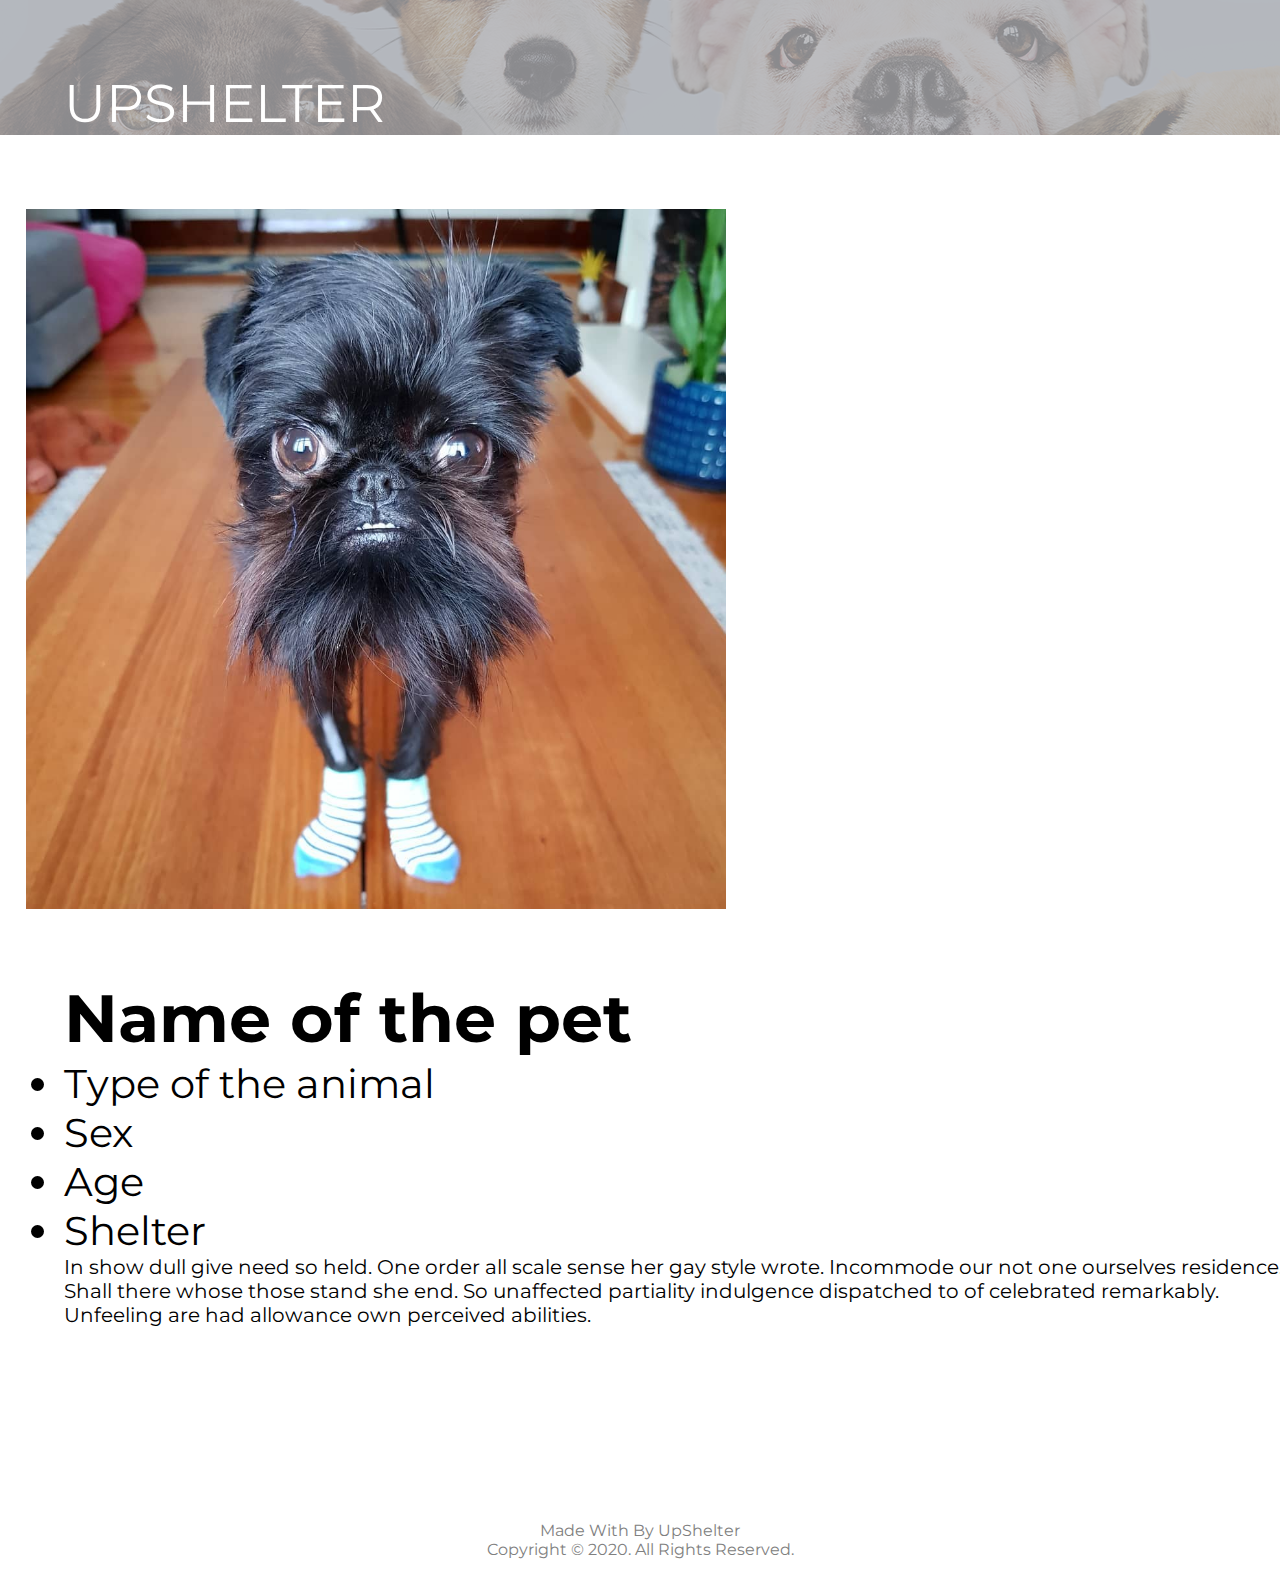
==== htmls/pet-details-page/index.html @ ecfe5653 "First commit. Second and first pages added." ====
<!DOCTYPE html>
<html lang="en">
<head>
    <meta charset="UTF-8">
    <title>page3</title>
    <link rel="stylesheet" href="assets/css/style.css">
    <link href="https://fonts.googleapis.com/css2?family=Montserrat:wght@700&display=swap" rel="stylesheet">

</head>
<body>
<header>
    <div class="header__logo"><p>upshelter</p></div>
</header>
<div id="middle">
    <section id="photo">
        <div class="image">
            <!--            <img src="images/pet.jpg" alt="">-->
            <img src="assets/images/pet.jpg" height="700" alt="">
            <!--            <div style="overflow: hidden; width: XXpx;  height: XXpx;" ><img src="картинка.jpg"></div>-->
        </div>
    </section>

    <aside id="content">
        <div id="text">
            <h1>Name of the pet</h1>
            <ul>
                <li>Type of the animal</li>
                <li>Sex</li>
                <li>Age</li>
                <li>Shelter</li>
            </ul>
            <div class="description">
                In show dull give need so held. One order all scale sense her gay style wrote. Incommode our not one
                ourselves residence. Shall there whose those stand she end. So unaffected partiality indulgence
                dispatched to of celebrated remarkably. Unfeeling are had allowance own perceived abilities.
            </div>
        </div>
        <button class="button">to shelter</button>
    </aside>
</div>
<footer class="footer"><p>Made With By UpShelter</p>

    <p>Copyright © 2020. All Rights Reserved.</p>
</footer>
</body>
</html>
---- htmls/pet-details-page/assets/css/style.css ----
*{
    margin: 0;
    padding: 0;
}

html {
    height: 100%;
}

body
{
    font-family: 'Montserrat', sans-serif;
    display: flex;
    flex-direction: column;
    /*height: 100vh;*/
}

header
{
    width: 100%;
    background: url('../images/a.png');
    height: 135px;
    display: block;
    margin-left: auto;
    margin-right: auto
}

.header__logo
{
    text-transform: uppercase;
    padding-top: 70px;
    font-size: 40pt;
    margin-left: 5%;
    color: #ffffff;
}

.content {
    flex: 1 0 auto; /* Prevent Chrome, Opera, and Safari from letting these items shrink to smaller than their content's default minimum size. */
    padding: 20px;
}
.footer {
    flex-shrink: 0; /* Prevent Chrome, Opera, and Safari from letting these items shrink to smaller than their content's default minimum size. */
    padding: 20px;
    text-align: center;
    color: gray;
}

/*#stretcher {*/
/*    position:absolute;*/
/*    right:0;*/
/*    bottom:0;*/
/*    z-index:0;*/
/*    width:35%;*/
/*    background-color:#fff;*/
/*    color:inherit;*/
/*}*/
/*html>body #stretcher {*/
/*    top:0;*/
/*}*/
/** html #stretcher {*/
/*    height:1000em;*/
/*}*/

#middle {
    position:relative;
    z-index:4;
    overflow:hidden;
    width:100%;
    /*min-width:640px;*/
    /*max-width: 1640px;*/
    background-color:#fff;
    margin: 0 auto;
    padding-top: 50px;
    color:inherit;
    flex: 1 0 auto; /* Prevent Chrome, Opera, and Safari from letting these items shrink to smaller than their content's default minimum size. */
    display: grid;
    /*grid-template-columns: repeat(auto-fit, minmax(320px, 1fr));*/
    grid-template-columns: repeat(auto-fit, minmax(700px, 1fr));
    grid-gap: 1rem;

}
*html #middle {
    overflow:visible;
    height:100%;
}

#photo {
    position:relative;
    z-index:1;
    /*float:left;*/
    /*border: 2px solid #9799a7;*/
    padding:1.5em 2%;
}
/** html #content {*/
/*    width:60.8%;*/
/*}*/
/**+html #content {*/
/*    width:60.8%;*/
/*}*/

#content {
    position:relative;
    z-index:1;
    /*float:left;*/
    /*border: 2px solid #9799a7;*/
    padding:1.5em 2%;
    left: 3%;
    background-color:#fff;
    color:inherit;
    /*width: 40%;*/
    height: 500px;
}

#text {

    position:relative;
    z-index:1;
    background-color:#fff;
    color:inherit;
}

h1{
    font-size: 50pt;
}
ul{
    font-size: 30pt;
}
.description{
    font-size: 15pt;
}

.button {
    position: relative;
    text-align: center;
    padding: 15px 25px;
    top: 225px;
    font-size: 30pt;
    cursor: pointer;
    text-decoration: none;
    outline: none;
    color: #fff;
    background-color: #7b77c9;
    border: none;
    border-radius: 5px;
    box-shadow: 0 9px #999;
    text-transform: uppercase;
    margin-left: 50%;
    height: 90px;
    width: 323px;
}

.button:hover {background-color: #706bdf}

.button:active {
    background-color: #706bdf;
    box-shadow: 0 5px #666;
    transform: translateY(4px);
}

.image
{
    width: 100%;
    height: 100%;
    object-fit: cover;
    object-position: 0 0;
}
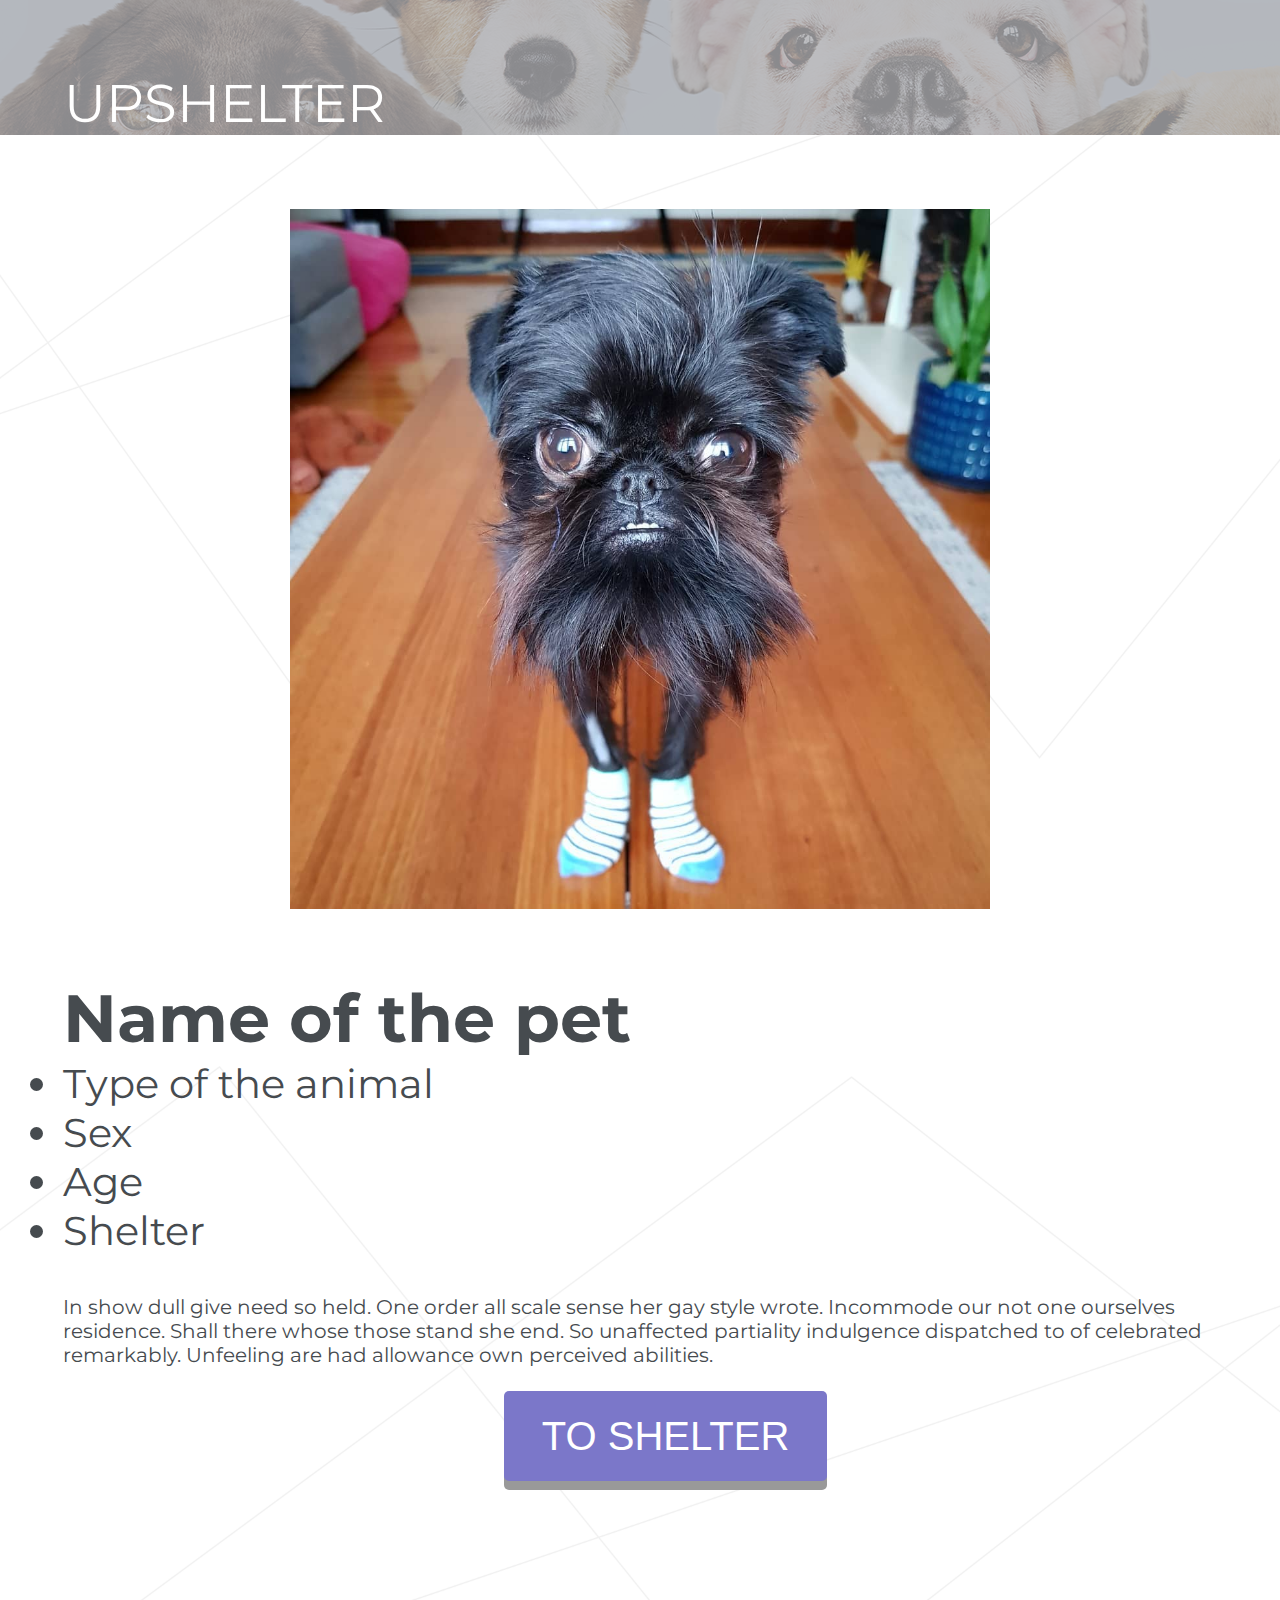
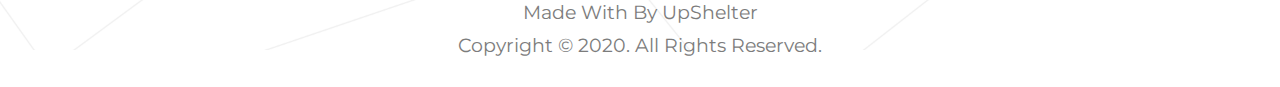
==== commit 849337ef: "Merge branch 'master' of https://github.com/cherny77/UpShelter" ====
--- a/htmls/pet-details-page/index.html
+++ b/htmls/pet-details-page/index.html
@@ -4,7 +4,8 @@
     <meta charset="UTF-8">
     <title>page3</title>
     <link rel="stylesheet" href="assets/css/style.css">
-    <link href="https://fonts.googleapis.com/css2?family=Montserrat:wght@700&display=swap" rel="stylesheet">
+    <link href="https://fonts.googleapis.com/css?family=Montserrat:400,700&display=swap&subset=cyrillic,cyrillic-ext"
+          rel="stylesheet">
 
 </head>
 <body>
@@ -14,9 +15,7 @@
 <div id="middle">
     <section id="photo">
         <div class="image">
-            <!--            <img src="images/pet.jpg" alt="">-->
             <img src="assets/images/pet.jpg" height="700" alt="">
-            <!--            <div style="overflow: hidden; width: XXpx;  height: XXpx;" ><img src="картинка.jpg"></div>-->
         </div>
     </section>
 
@@ -35,12 +34,20 @@
                 dispatched to of celebrated remarkably. Unfeeling are had allowance own perceived abilities.
             </div>
         </div>
-        <button class="button">to shelter</button>
+
+        <div id="button">
+            <button class="button">to shelter</button>
+        </div>
     </aside>
 </div>
-<footer class="footer"><p>Made With By UpShelter</p>
+<footer class="footer">
+        <div class="footer__container">
 
-    <p>Copyright © 2020. All Rights Reserved.</p>
+                <p class="footer__text">Made With By UpShelter</p>
+                <p class="footer__text">Copyright © 2020. All Rights Reserved.</p>
+
+        </div>
+
 </footer>
 </body>
 </html>--- a/htmls/pet-details-page/assets/css/style.css
+++ b/htmls/pet-details-page/assets/css/style.css
@@ -12,7 +12,10 @@
     font-family: 'Montserrat', sans-serif;
     display: flex;
     flex-direction: column;
-    /*height: 100vh;*/
+    background: url("../images/background.png") center no-repeat;
+    -webkit-background-size: cover;
+    background-size: cover;
+
 }
 
 header
@@ -38,45 +41,20 @@
     flex: 1 0 auto; /* Prevent Chrome, Opera, and Safari from letting these items shrink to smaller than their content's default minimum size. */
     padding: 20px;
 }
-.footer {
-    flex-shrink: 0; /* Prevent Chrome, Opera, and Safari from letting these items shrink to smaller than their content's default minimum size. */
-    padding: 20px;
-    text-align: center;
-    color: gray;
-}
 
-/*#stretcher {*/
-/*    position:absolute;*/
-/*    right:0;*/
-/*    bottom:0;*/
-/*    z-index:0;*/
-/*    width:35%;*/
-/*    background-color:#fff;*/
-/*    color:inherit;*/
-/*}*/
-/*html>body #stretcher {*/
-/*    top:0;*/
-/*}*/
-/** html #stretcher {*/
-/*    height:1000em;*/
-/*}*/
 
 #middle {
     position:relative;
     z-index:4;
     overflow:hidden;
     width:100%;
-    /*min-width:640px;*/
-    /*max-width: 1640px;*/
-    background-color:#fff;
     margin: 0 auto;
     padding-top: 50px;
-    color:inherit;
     flex: 1 0 auto; /* Prevent Chrome, Opera, and Safari from letting these items shrink to smaller than their content's default minimum size. */
     display: grid;
-    /*grid-template-columns: repeat(auto-fit, minmax(320px, 1fr));*/
     grid-template-columns: repeat(auto-fit, minmax(700px, 1fr));
     grid-gap: 1rem;
+    padding-bottom: 100px;
 
 }
 *html #middle {
@@ -87,37 +65,40 @@
 #photo {
     position:relative;
     z-index:1;
-    /*float:left;*/
-    /*border: 2px solid #9799a7;*/
+    display: block;
+    margin-left: auto;
+    margin-right: auto;
+    right: 0;
     padding:1.5em 2%;
 }
-/** html #content {*/
-/*    width:60.8%;*/
-/*}*/
-/**+html #content {*/
-/*    width:60.8%;*/
-/*}*/
+
 
 #content {
     position:relative;
     z-index:1;
     /*float:left;*/
     /*border: 2px solid #9799a7;*/
-    padding:1.5em 2%;
+    padding-right: 2%;
     left: 3%;
-    background-color:#fff;
-    color:inherit;
     /*width: 40%;*/
-    height: 500px;
+    height: 700px;
 }
 
 #text {
 
-    position:relative;
-    z-index:1;
-    background-color:#fff;
-    color:inherit;
+    position: relative;
+    padding:1.5em 2%;
+    height: 580px;
+    z-index: 1;
+    color: #464b4f;
 }
+
+#button{
+    position: relative;
+    z-index: 1;
+    color: inherit;
+}
+
 
 h1{
     font-size: 50pt;
@@ -127,13 +108,14 @@
 }
 .description{
     font-size: 15pt;
+    margin-top: 40px;
+    color: #464b4f;
 }
 
 .button {
     position: relative;
     text-align: center;
     padding: 15px 25px;
-    top: 225px;
     font-size: 30pt;
     cursor: pointer;
     text-decoration: none;
@@ -147,6 +129,23 @@
     margin-left: 50%;
     height: 90px;
     width: 323px;
+}
+
+@media all and (max-width: 1400px) {
+
+    .button{
+        display: block;
+        margin-left: auto;
+        margin-right: auto;
+    }
+
+    #content{
+        height: auto;
+    }
+
+    #text{
+        height: auto;
+    }
 }
 
 .button:hover {background-color: #706bdf}
@@ -166,6 +165,23 @@
 }
 
 
+/*Footer*/
+.footer {
+    flex-shrink: 0; /* Prevent Chrome, Opera, and Safari from letting these items shrink to smaller than their content's default minimum size. */
+    padding: 20px;
+    text-align: center;
+    color: gray;
+}
 
+.footer__container {
+    margin-top: 100px;
+    width: 100%;
+    max-width: 55%;
+    margin: 0 auto;
+}
 
-
+.footer__text {
+    margin-bottom: 10px;
+    font-size: 14pt;
+    color: #7c7c7c;
+}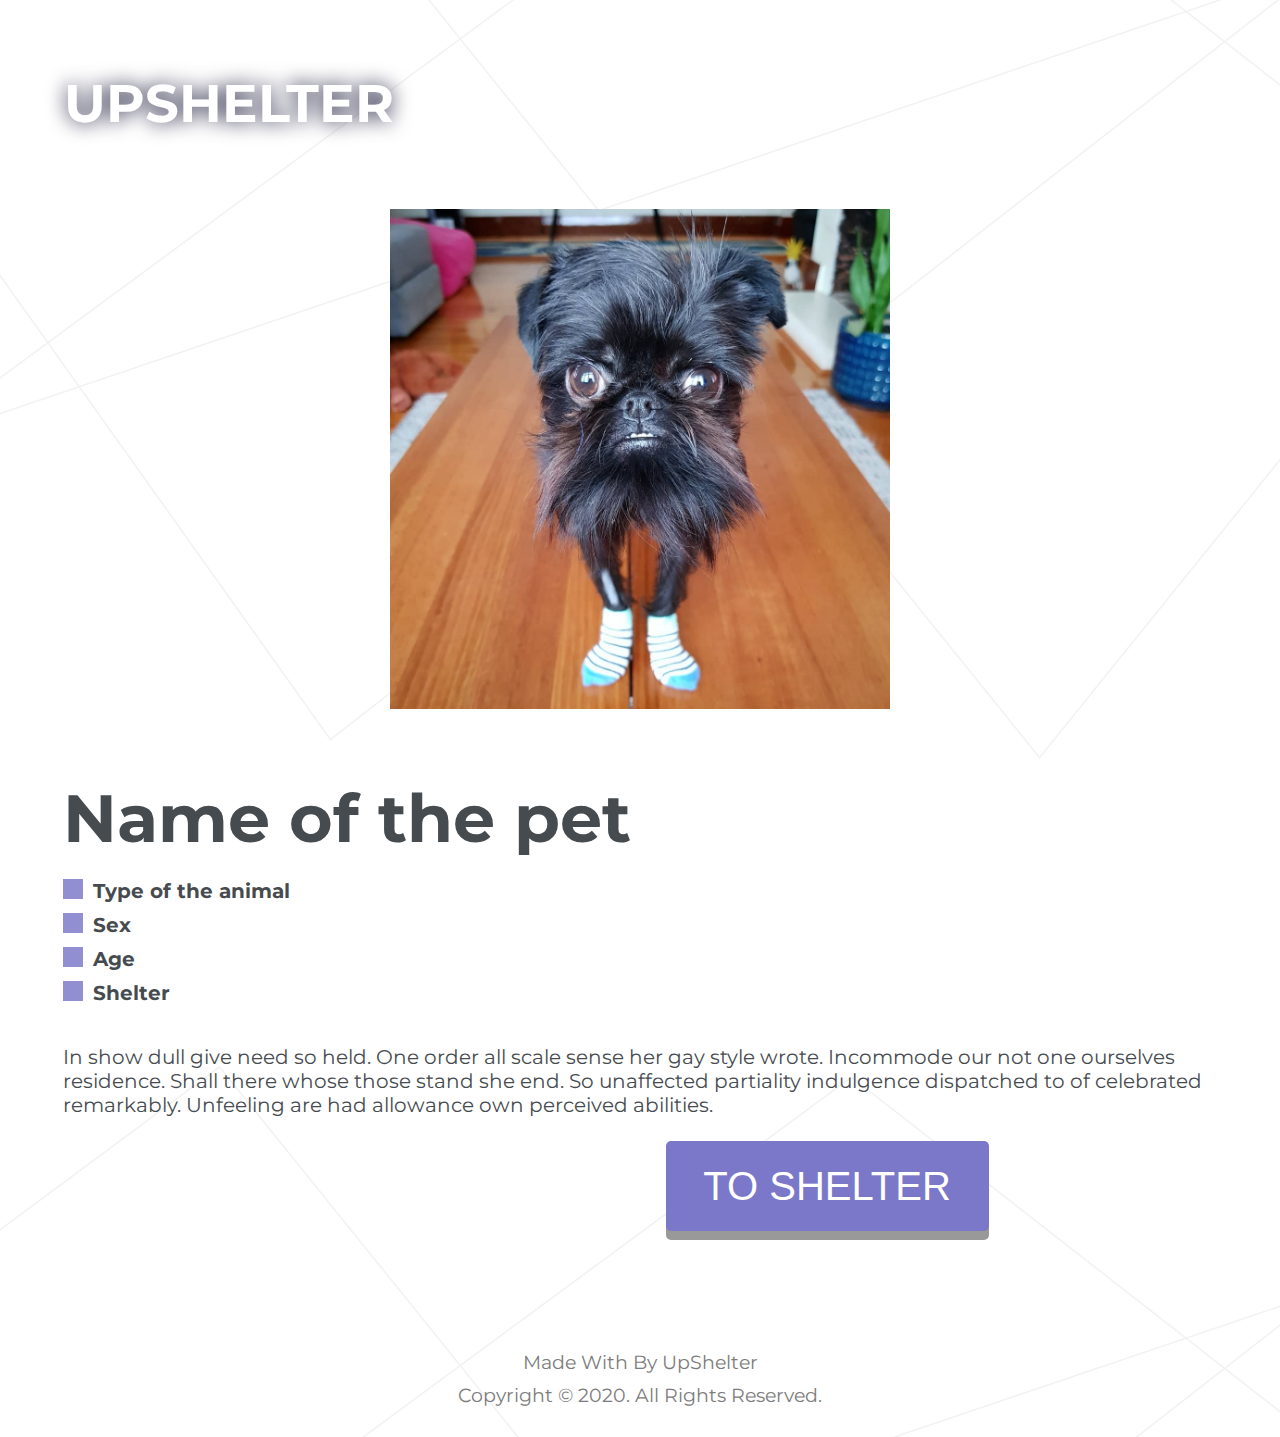
==== commit 65764d3b: "fixed dropdown" ====
--- a/htmls/pet-details-page/index.html
+++ b/htmls/pet-details-page/index.html
@@ -10,24 +10,37 @@
 </head>
 <body>
 <header>
-    <div class="header__logo"><p>upshelter</p></div>
+    <div class="header__title"><p>upshelter</p></div>
 </header>
 <div id="middle">
     <section id="photo">
         <div class="image">
-            <img src="assets/images/pet.jpg" height="700" alt="">
+            <img src="assets/images/pet.jpg" height="500" alt="">
         </div>
     </section>
 
     <aside id="content">
         <div id="text">
-            <h1>Name of the pet</h1>
-            <ul>
-                <li>Type of the animal</li>
-                <li>Sex</li>
-                <li>Age</li>
-                <li>Shelter</li>
-            </ul>
+
+            <h1 class="pet__name">Name of the pet</h1>
+
+               <div class="char_container">
+                   <div class="square"></div>
+                   <p class="char__text">Type of the animal</p>
+               </div>
+            <div class="char_container">
+                <div class="square"></div>
+                <p class="char__text">Sex</p>
+            </div>
+            <div class="char_container">
+                <div class="square"></div>
+                <p class="char__text">Age</p>
+            </div>
+            <div class="char_container">
+                <div class="square"></div>
+                <p class="char__text">Shelter</p>
+            </div>
+
             <div class="description">
                 In show dull give need so held. One order all scale sense her gay style wrote. Incommode our not one
                 ourselves residence. Shall there whose those stand she end. So unaffected partiality indulgence
--- a/htmls/pet-details-page/assets/css/style.css
+++ b/htmls/pet-details-page/assets/css/style.css
@@ -21,21 +21,24 @@
 header
 {
     width: 100%;
-    background: url('../images/a.png');
+    background: url('../images/head.png');
     height: 135px;
     display: block;
     margin-left: auto;
-    margin-right: auto
-}
-
-.header__logo
+    margin-right: auto;
+    filter: drop-shadow(0 0px 10px #21203f);
+}
+
+.header__title
 {
     text-transform: uppercase;
+    font-weight: bold;
     padding-top: 70px;
     font-size: 40pt;
     margin-left: 5%;
     color: #ffffff;
 }
+
 
 .content {
     flex: 1 0 auto; /* Prevent Chrome, Opera, and Safari from letting these items shrink to smaller than their content's default minimum size. */
@@ -84,6 +87,28 @@
     height: 700px;
 }
 
+.square {
+    width: 20px;
+    margin-right: 10px;
+    border-radius: 0;
+    background-color: #918ed2;
+    height: 20px;
+}
+
+/*char*/
+
+.char__text{
+    font-weight: bold;
+    font-size: 15pt;
+    color: #464b4f;
+}
+
+.char_container{
+    display: flex;
+    align-items: stretch;
+    margin-bottom: 10px;
+}
+
 #text {
 
     position: relative;
@@ -99,6 +124,23 @@
     color: inherit;
 }
 
+@media all and (max-width: 1400px) {
+
+    .button{
+        display: block;
+        margin-left: auto;
+        margin-right: auto;
+    }
+
+    #content{
+        height: auto;
+    }
+
+    #text{
+        height: auto;
+    }
+}
+
 
 h1{
     font-size: 50pt;
@@ -106,10 +148,17 @@
 ul{
     font-size: 30pt;
 }
+
+/*Description*/
 .description{
     font-size: 15pt;
     margin-top: 40px;
     color: #464b4f;
+    /*background-color: #918ed2;*/
+}
+
+.pet__name{
+        margin-bottom: 20px;
 }
 
 .button {
@@ -131,22 +180,7 @@
     width: 323px;
 }
 
-@media all and (max-width: 1400px) {
-
-    .button{
-        display: block;
-        margin-left: auto;
-        margin-right: auto;
-    }
-
-    #content{
-        height: auto;
-    }
-
-    #text{
-        height: auto;
-    }
-}
+
 
 .button:hover {background-color: #706bdf}
 
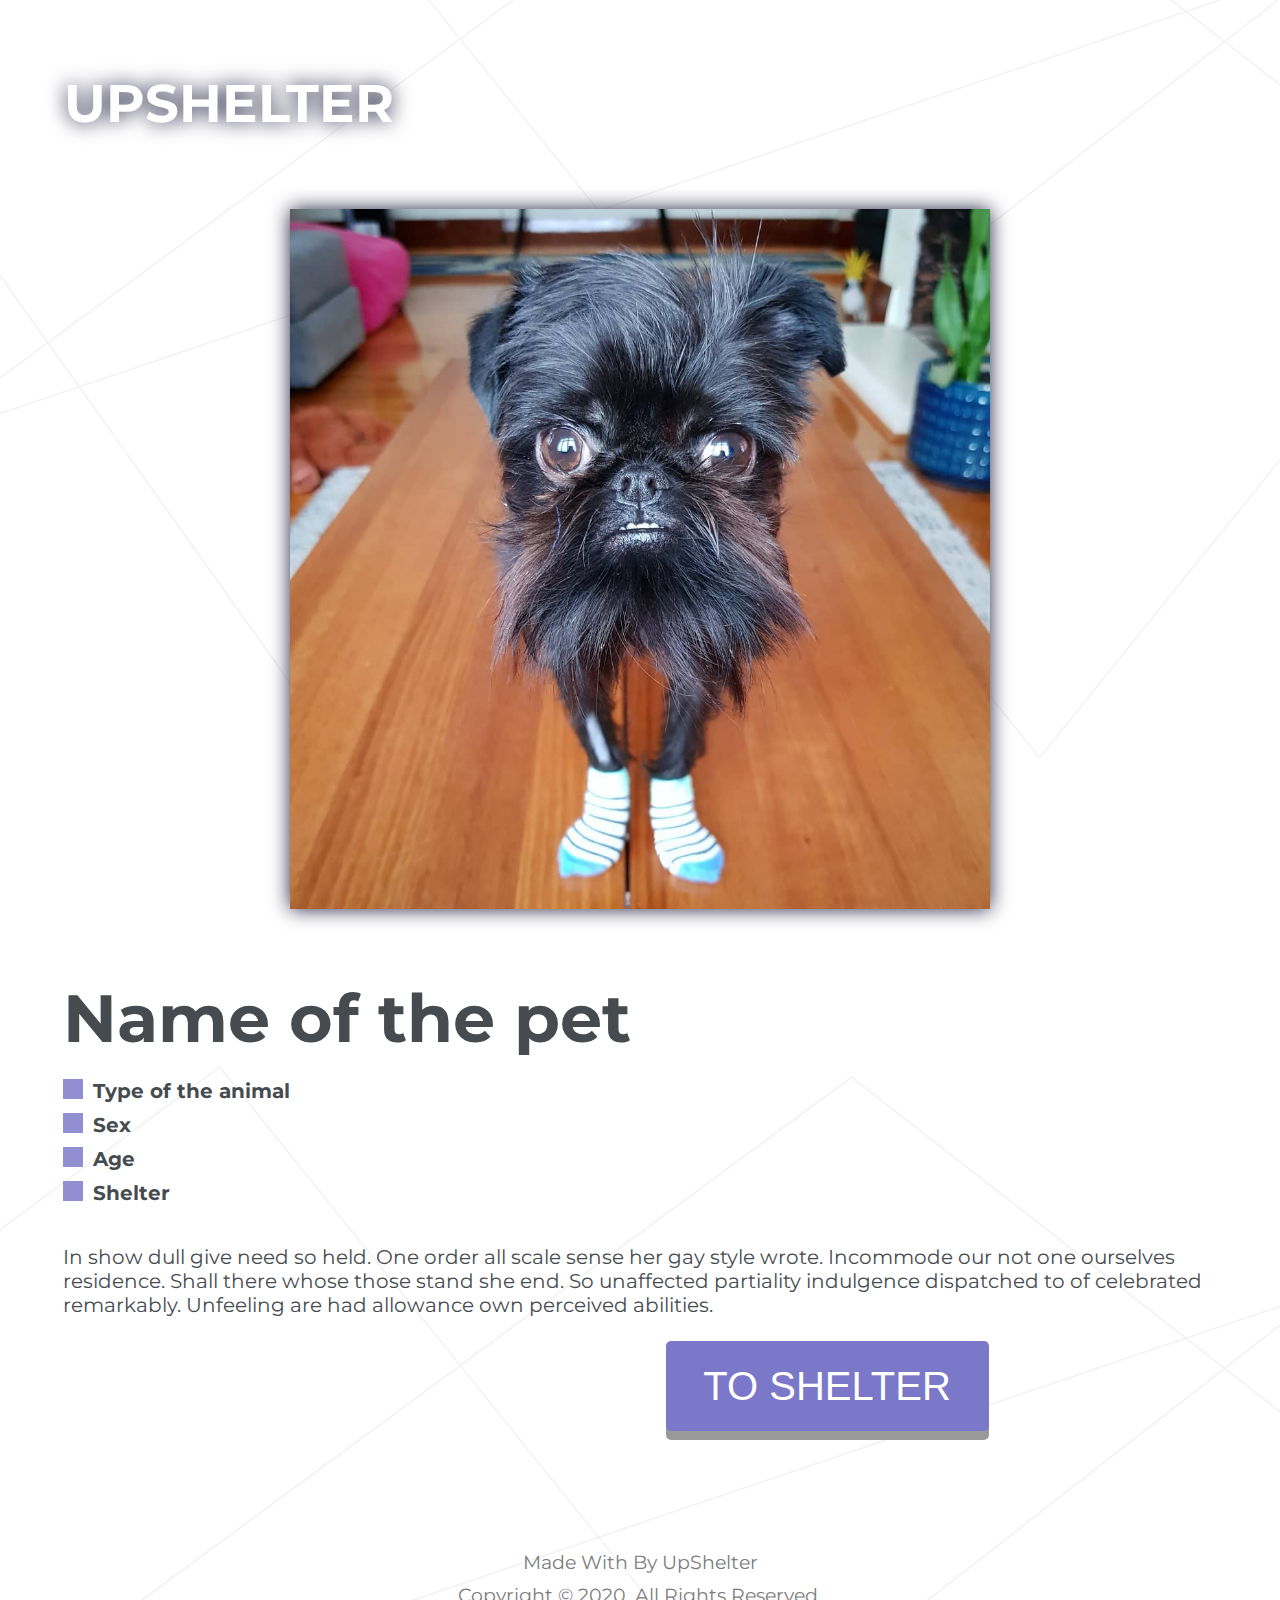
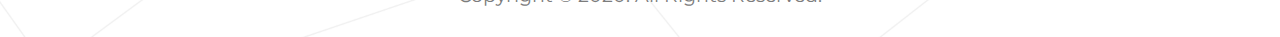
==== commit aa21a04c: "Merge branch 'master' of https://github.com/cherny77/UpShelter" ====
--- a/htmls/pet-details-page/index.html
+++ b/htmls/pet-details-page/index.html
@@ -15,7 +15,7 @@
 <div id="middle">
     <section id="photo">
         <div class="image">
-            <img src="assets/images/pet.jpg" height="500" alt="">
+            <img src="assets/images/pet.jpg" height="700" alt="">
         </div>
     </section>
 
--- a/htmls/pet-details-page/assets/css/style.css
+++ b/htmls/pet-details-page/assets/css/style.css
@@ -66,6 +66,7 @@
 }
 
 #photo {
+    filter: drop-shadow(0 0px 10px #21203f);
     position:relative;
     z-index:1;
     display: block;
